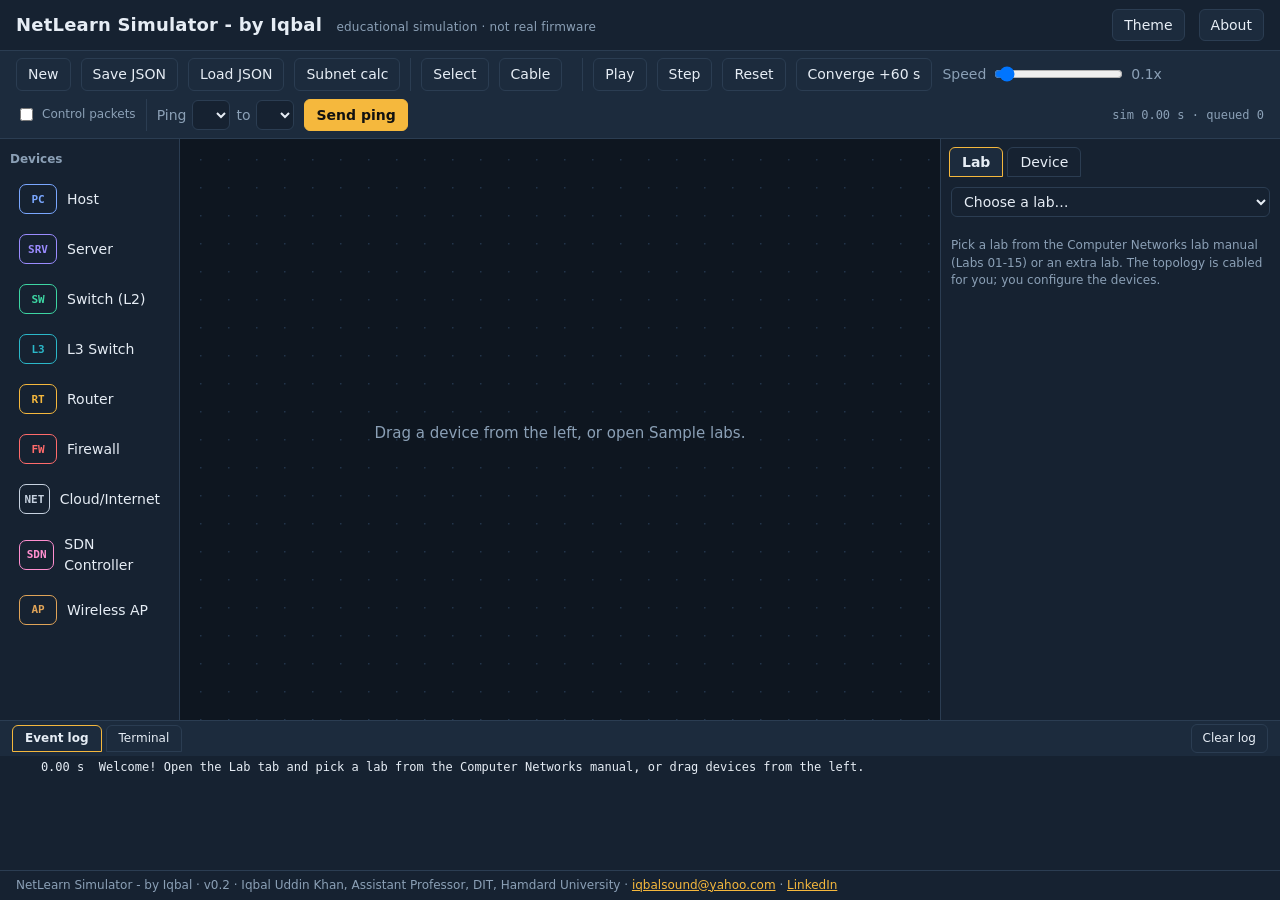
==== index.html @ 617c05ef "NetLearn Simulator v0.2" ====
<!DOCTYPE html>
<html lang="en" data-theme="dark">
<head>
  <meta charset="utf-8">
  <meta name="viewport" content="width=device-width, initial-scale=1">
  <title>NetLearn Simulator - by Iqbal</title>
  <link rel="stylesheet" href="css/themes.css">
  <link rel="stylesheet" href="css/main.css">
</head>
<body>
  <header>
    <h1>NetLearn Simulator - by Iqbal <small>educational simulation · not real firmware</small></h1>
    <button id="btn-theme" title="Switch light/dark theme">Theme</button>
    <button id="btn-about">About</button>
  </header>

  <div class="toolbar">
    <button id="btn-new">New</button>
    <button id="btn-save">Save JSON</button>
    <button id="btn-load">Load JSON</button>
    <input type="file" id="file-load" accept=".json,application/json" hidden>
    <button id="btn-calc" title="Subnet calculator (Lab 02, Lab 05)">Subnet calc</button>
    <span class="sep"></span>
    <button id="btn-select" title="Move and select">Select</button>
    <button id="btn-link" title="Draw a cable between two devices">Cable</button>
    <span id="mode-hint"></span>
    <span class="sep"></span>
    <button id="btn-play">Play</button>
    <button id="btn-step" title="Process the next event only">Step</button>
    <button id="btn-reset">Reset</button>
    <button id="btn-conv" title="Run 60 s of simulated time instantly (routing protocols converge)">Converge +60 s</button>
    <label>Speed <input type="range" id="speed" min="0.02" max="2" step="0.02" value="0.1"> <span id="speed-val">0.1x</span></label>
    <label class="chk"><input type="checkbox" id="ctl"> Control packets</label>
    <span class="sep"></span>
    <label>Ping <select id="ping-src"></select> to <select id="ping-dst"></select></label>
    <button id="btn-ping" class="primary">Send ping</button>
    <span id="clock"></span>
  </div>

  <main>
    <aside id="palette-wrap"><h2>Devices</h2><div id="palette"></div></aside>
    <section id="canvas-wrap"><canvas id="canvas"></canvas></section>
    <aside id="props-wrap"><div class="tabs"><button data-rtab="lab" class="active">Lab</button><button data-rtab="props">Device</button></div><div id="props" hidden></div><div id="labpanel"></div></aside>
  </main>

  <section id="log-wrap">
    <header><span class="tabs"><button data-btab="log" class="active">Event log</button><button data-btab="terminal">Terminal</button></span><button id="btn-clearlog">Clear log</button></header>
    <div id="log"></div><div id="terminal" hidden></div>
  </section>

  <footer id="footer-credit"></footer>

  <dialog id="about-dialog"></dialog>
  <dialog id="calc-dialog"><form method="dialog"><h2>Subnet calculator</h2><div class="row"><label>IPv4 address<input id="calc-in" placeholder="172.22.32.12"></label><label>Mask or /prefix<input id="calc-mask" placeholder="255.255.224.0 or 19"></label></div><pre id="calc-out" class="calc"></pre><div class="actions"><button id="calc-go">Calculate</button><button value="close">Close</button></div></form></dialog>
  <dialog id="link-dialog">
    <form method="dialog">
      <h2>Connect cable</h2>
      <div class="row">
        <label><span id="link-a-name"></span> port<select id="link-a-port"></select></label>
        <label><span id="link-b-name"></span> port<select id="link-b-port"></select></label>
      </div>
      <div class="actions"><button value="cancel">Cancel</button><button id="link-ok" class="primary" value="ok">Connect</button></div>
    </form>
  </dialog>

  <!-- Plain script tags: works by double-clicking index.html (no server). Order matters. -->
  <script src="js/engine/addr.js"></script>
  <script src="js/engine/packet.js"></script>
  <script src="js/engine/link.js"></script>
  <script src="js/engine/engine.js"></script>
  <script src="js/devices/device.js"></script>
  <script src="js/protocols/l2.js"></script>
  <script src="js/protocols/l3.js"></script>
  <script src="js/protocols/services.js"></script>
  <script src="js/protocols/filter.js"></script>
  <script src="js/protocols/nat.js"></script>
  <script src="js/protocols/routing-rip.js"></script>
  <script src="js/protocols/routing-ospf.js"></script>
  <script src="js/protocols/ipv6.js"></script>
  <script src="js/protocols/tunnels.js"></script>
  <script src="js/devices/host.js"></script>
  <script src="js/devices/server.js"></script>
  <script src="js/devices/switch.js"></script>
  <script src="js/devices/l3switch.js"></script>
  <script src="js/devices/router.js"></script>
  <script src="js/devices/firewall.js"></script>
  <script src="js/devices/cloud.js"></script>
  <script src="js/devices/sdn-controller.js"></script>
  <script src="js/devices/wireless-ap.js"></script>
  <script src="js/engine/topology.js"></script>
  <script src="js/labs/lab-engine.js"></script>
  <script src="js/labs/labs-basics.js"></script>
  <script src="js/labs/labs-services.js"></script>
  <script src="js/labs/labs-advanced.js"></script>
  <script src="js/cli/cli-core.js"></script>
  <script src="js/ui/canvas.js"></script>
  <script src="js/ui/palette.js"></script>
  <script src="js/ui/inspector.js"></script>
  <script src="js/ui/terminal-ui.js"></script>
  <script src="js/ui/labs-ui.js"></script>
  <script src="js/ui/about-modal.js"></script>
  <script src="js/app.js"></script>
</body>
</html>
---- css/themes.css ----
/* themes.css - colour tokens. Light/dark switch via <html data-theme="..."> */
:root, :root[data-theme="dark"] {
  --bg: #0e1620; --panel: #162231; --panel-2: #1c2b3d; --border: #2b3d52;
  --text: #e6edf5; --muted: #8ba0b6; --accent: #f5b83d; --link: #4f8fc9; --bad: #ff6b6b; --ok: #3dd6a3; --grid: #22344a;
  --sans: "Segoe UI", system-ui, -apple-system, "Helvetica Neue", Arial, sans-serif;
  --mono: ui-monospace, "Cascadia Mono", Consolas, "DejaVu Sans Mono", monospace;
}
:root[data-theme="light"] {
  --bg: #f1f5f9; --panel: #ffffff; --panel-2: #e8eef5; --border: #c5d1de;
  --text: #15202c; --muted: #5a6b7d; --accent: #c77f00; --link: #2f6fb0; --bad: #d63b3b; --ok: #12906a; --grid: #cfd9e4;
}
---- css/main.css ----
/* main.css - layout and components */
* { box-sizing: border-box; }
html, body { height: 100%; margin: 0; }
body { font: 14px/1.45 var(--sans); background: var(--bg); color: var(--text); display: grid; grid-template-rows: auto auto 1fr 150px auto; }
a { color: var(--accent); }
button, select, input { font: inherit; color: var(--text); }
button { background: var(--panel-2); border: 1px solid var(--border); border-radius: 6px; padding: 5px 11px; cursor: pointer; }
button:hover { border-color: var(--accent); }
button.active, button.primary { background: var(--accent); color: #111; border-color: var(--accent); font-weight: 600; }
button.danger { color: var(--bad); border-color: var(--bad); width: 100%; margin-top: 12px; background: transparent; }
:focus-visible { outline: 2px solid var(--accent); outline-offset: 2px; }
select, input[type=text], input[type=number], input:not([type]) { background: var(--panel); border: 1px solid var(--border); border-radius: 6px; padding: 5px 8px; }

header { display: flex; align-items: center; gap: 14px; padding: 9px 16px; background: var(--panel); border-bottom: 1px solid var(--border); }
header h1 { font-size: 18px; margin: 0; letter-spacing: .2px; flex: 1; }
header h1 small { font-weight: 400; color: var(--muted); margin-left: 8px; font-size: 12px; }

.toolbar { display: flex; flex-wrap: wrap; gap: 8px 10px; align-items: center; padding: 7px 16px; background: var(--panel-2); border-bottom: 1px solid var(--border); }
.toolbar .sep { width: 1px; align-self: stretch; background: var(--border); }
.toolbar label { color: var(--muted); display: inline-flex; align-items: center; gap: 6px; }
#clock { margin-left: auto; font: 12px var(--mono); color: var(--muted); }
#mode-hint { color: var(--accent); }

main { display: grid; grid-template-columns: 190px 1fr 270px; min-height: 0; }
#palette-wrap, #props-wrap { background: var(--panel); overflow: auto; padding: 10px; }
#palette-wrap { border-right: 1px solid var(--border); }
#props-wrap { border-left: 1px solid var(--border); }
#palette-wrap h2, #props-wrap h2 { font-size: 12px; color: var(--muted); font-weight: 600; margin: 2px 0 8px; }
.pal-item { display: flex; align-items: center; gap: 10px; padding: 7px 8px; margin-bottom: 4px; border-radius: 8px; cursor: grab; border: 1px solid transparent; }
.pal-item:hover { background: var(--panel-2); border-color: var(--border); }
.pal-glyph { width: 38px; height: 30px; display: grid; place-items: center; border: 1.5px solid; border-radius: 7px; font: 700 11px var(--mono); }
#canvas-wrap { position: relative; min-width: 0; min-height: 0; overflow: hidden; }
#canvas { display: block; }

#props label { display: block; margin-bottom: 9px; color: var(--muted); font-size: 12px; }
#props label input:not([type=checkbox]) { display: block; width: 100%; margin-top: 3px; color: var(--text); }
#props label.check { color: var(--text); font-size: 14px; }
#props h3 { margin: 0 0 8px; font-size: 15px; }
.hint { color: var(--muted); font-size: 12px; }
table.ports { width: 100%; border-collapse: collapse; font: 12px var(--mono); margin-top: 6px; }
table.ports th { text-align: left; color: var(--muted); font-weight: 600; padding: 3px 4px; border-bottom: 1px solid var(--border); }
table.ports td { padding: 3px 4px; border-bottom: 1px solid var(--border); }
.muted { color: var(--muted); }

#log-wrap { background: var(--panel); border-top: 1px solid var(--border); display: grid; grid-template-rows: auto 1fr; min-height: 0; }
#log-wrap header { padding: 3px 12px; border: 0; background: var(--panel-2); font-size: 12px; color: var(--muted); }
#log { overflow: auto; padding: 4px 12px; font: 12px var(--mono); white-space: pre; }
.log-warn { color: var(--accent); } .log-ok { color: var(--ok); }

footer { padding: 6px 16px; font-size: 12px; color: var(--muted); background: var(--panel); border-top: 1px solid var(--border); }

dialog { background: var(--panel); color: var(--text); border: 1px solid var(--border); border-radius: 12px; padding: 0; max-width: 560px; width: calc(100% - 32px); }
dialog::backdrop { background: rgba(0,0,0,.55); }
dialog form { padding: 22px 26px; }
dialog h2 { margin: 0 0 2px; }
.ver { color: var(--muted); margin: 0 0 14px; }
dl { display: grid; grid-template-columns: 110px 1fr; gap: 6px 14px; margin: 0 0 14px; }
dt { color: var(--muted); } dd { margin: 0; overflow-wrap: anywhere; }
.disclaimer { border-left: 3px solid var(--accent); padding: 4px 10px; color: var(--muted); }
.row { display: flex; gap: 14px; margin: 12px 0; } .row label { flex: 1; display: block; color: var(--muted); font-size: 12px; } .row select { width: 100%; margin-top: 4px; }
.actions { display: flex; gap: 8px; justify-content: flex-end; }

@media (max-width: 900px) {
  body { grid-template-rows: auto auto 1fr 130px auto; }
  main { grid-template-columns: 70px 1fr; } #props-wrap { display: none; }
  .pal-item span:last-child { display: none; } .pal-item { justify-content: center; padding: 6px 0; }
  #clock { display: none; }
}
@media (prefers-reduced-motion: reduce) { * { scroll-behavior: auto !important; } }

/* ---- v0.2 additions ---- */
main { grid-template-columns: 180px 1fr 340px; }
#props-wrap { padding: 0; display: flex; flex-direction: column; min-height: 0; }
#props, #labpanel { overflow: auto; padding: 10px; flex: 1; }
.tabs { display: flex; gap: 4px; padding: 6px 8px 0; } .tabs button { border-radius: 6px 6px 0 0; padding: 4px 12px; background: transparent; } .tabs button.active { background: var(--panel-2); border-color: var(--accent); }
#log-wrap header { display: flex; justify-content: space-between; } #log-wrap header .tabs { padding: 0; }
#terminal { display: flex; flex-direction: column; min-height: 0; overflow: hidden; } #terminal[hidden], #log[hidden], #props[hidden], #labpanel[hidden] { display: none; }
.term-out { flex: 1; overflow: auto; padding: 4px 12px; font: 12px var(--mono); white-space: pre-wrap; } .term-in { display: flex; gap: 6px; padding: 3px 12px; font: 12px var(--mono); border-top: 1px solid var(--border); }
.term-in input { flex: 1; background: transparent; border: 0; color: var(--text); font: 12px var(--mono); outline: 0; }
details.sec { border: 1px solid var(--border); border-radius: 8px; margin: 8px 0; padding: 0 8px 6px; } details.sec summary { cursor: pointer; padding: 6px 0; font-weight: 600; font-size: 13px; }
.ifc { border-top: 1px dashed var(--border); padding: 5px 0; font-size: 12px; } .ifh { display: flex; gap: 8px; align-items: center; } .ifh .muted { margin-left: auto; } .ok { color: var(--ok); }
.ipr, .l2 { display: grid; gap: 4px; margin-top: 4px; } .l2 { display: flex; flex-wrap: wrap; align-items: center; gap: 4px; }
#props input, #props select, #props textarea { width: 100%; font-size: 12px; padding: 3px 6px; background: var(--panel); color: var(--text); border: 1px solid var(--border); border-radius: 5px; }
#props input.s { width: 60px; display: inline-block; } #props input.m { width: 90px; display: inline-block; } #props .l2 select { width: auto; }
#props label.chk, .chk { display: flex; gap: 6px; align-items: center; color: var(--text); font-size: 12px; } #props .chk input { width: auto; }
.add { display: flex; flex-wrap: wrap; gap: 4px; margin-top: 6px; align-items: center; font-size: 12px; } .add input, .add select { flex: 1; min-width: 70px; } .add.grid { display: grid; grid-template-columns: 1fr 1fr; } .add.grid button { grid-column: 1 / -1; }
button.x { padding: 0 6px; border: 0; background: transparent; color: var(--bad); } .rule { font: 11px var(--mono); padding: 2px 0; border-bottom: 1px dotted var(--border); }
table.mini { width: 100%; border-collapse: collapse; font: 11px var(--mono); } table.mini th, table.mini td { text-align: left; padding: 2px 4px; border-bottom: 1px solid var(--border); overflow-wrap: anywhere; } #props h4 { margin: 10px 0 2px; font-size: 12px; color: var(--muted); }
#labpanel select { width: 100%; margin-bottom: 8px; } #labpanel h3 { margin: 4px 0; font-size: 15px; } #labpanel ol { padding-left: 18px; font-size: 13px; } #labpanel li { margin-bottom: 5px; }
.badge { font-size: 11px; background: var(--panel-2); border: 1px solid var(--border); border-radius: 10px; padding: 1px 8px; } .btns { display: flex; flex-wrap: wrap; gap: 6px; margin: 10px 0; } button.warn { color: var(--accent); }
.checks { list-style: none; padding: 0; font-size: 12px; } .checks .pass { color: var(--ok); } .checks .fail { color: var(--bad); } .checks small { color: var(--muted); display: block; margin-left: 16px; }
pre.calc { background: var(--panel-2); padding: 8px; border-radius: 6px; min-height: 90px; font: 12px var(--mono); }
@media (max-width: 900px) { main { grid-template-columns: 70px 1fr; } #props-wrap { display: none; } }

.tabs button.active { color: var(--text); }
#props-wrap > .tabs { padding-top: 8px; }
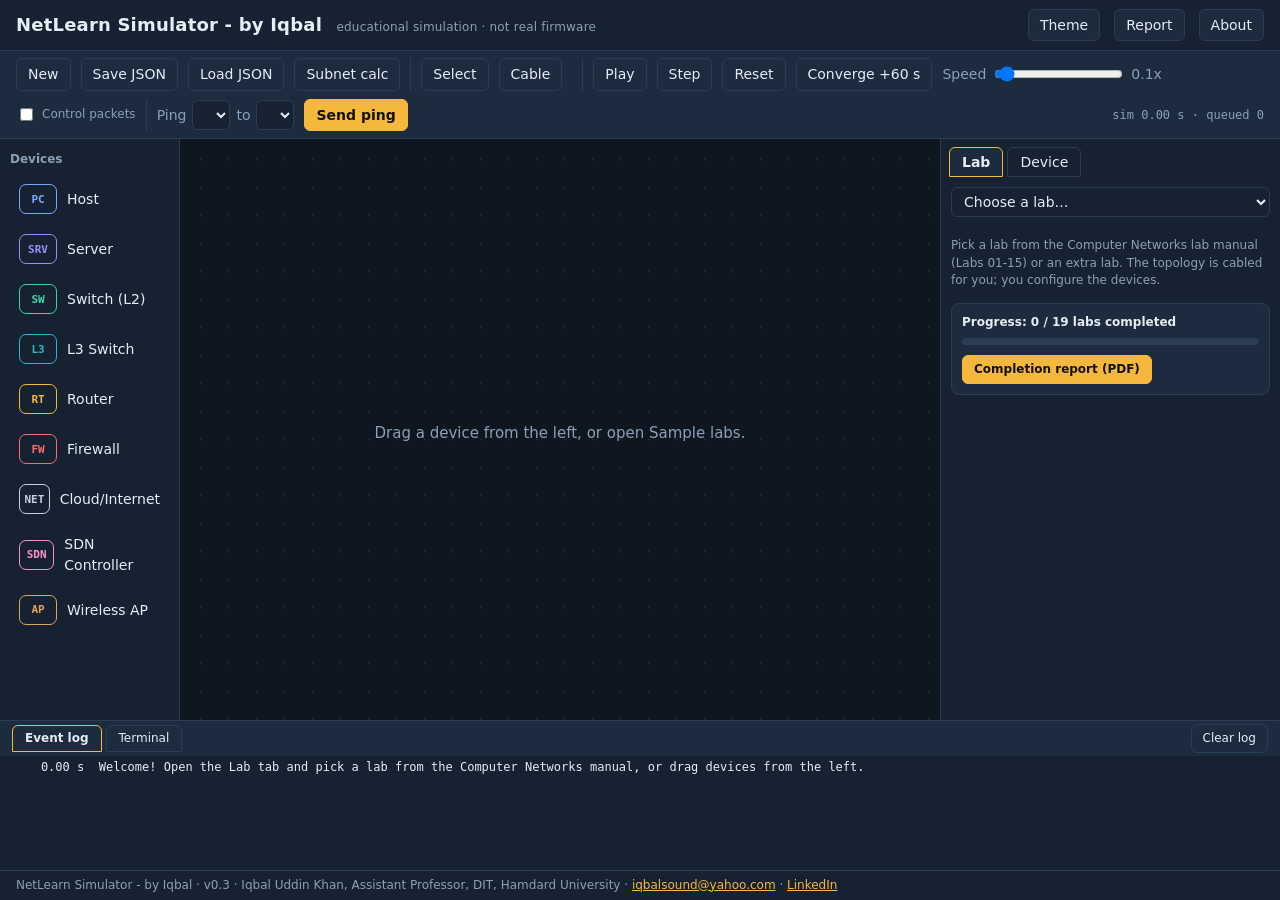
==== commit 561c1e6c: "v0.3: lab completion tracking and PDF completion report (student name, ID, dates)" ====
--- a/index.html
+++ b/index.html
@@ -11,6 +11,7 @@
   <header>
     <h1>NetLearn Simulator - by Iqbal <small>educational simulation · not real firmware</small></h1>
     <button id="btn-theme" title="Switch light/dark theme">Theme</button>
+    <button id="btn-report" title="Create the PDF report of completed labs (student name, ID, dates)">Report</button>
     <button id="btn-about">About</button>
   </header>
 
@@ -51,6 +52,7 @@
   <footer id="footer-credit"></footer>
 
   <dialog id="about-dialog"></dialog>
+  <dialog id="report-dialog"></dialog>
   <dialog id="calc-dialog"><form method="dialog"><h2>Subnet calculator</h2><div class="row"><label>IPv4 address<input id="calc-in" placeholder="172.22.32.12"></label><label>Mask or /prefix<input id="calc-mask" placeholder="255.255.224.0 or 19"></label></div><pre id="calc-out" class="calc"></pre><div class="actions"><button id="calc-go">Calculate</button><button value="close">Close</button></div></form></dialog>
   <dialog id="link-dialog">
     <form method="dialog">
@@ -98,6 +100,9 @@
   <script src="js/ui/inspector.js"></script>
   <script src="js/ui/terminal-ui.js"></script>
   <script src="js/ui/labs-ui.js"></script>
+  <script src="js/ui/pdf-writer.js"></script>
+  <script src="js/ui/progress.js"></script>
+  <script src="js/ui/report.js"></script>
   <script src="js/ui/about-modal.js"></script>
   <script src="js/app.js"></script>
 </body>
--- a/css/main.css
+++ b/css/main.css
@@ -94,3 +94,11 @@
 
 .tabs button.active { color: var(--text); }
 #props-wrap > .tabs { padding-top: 8px; }
+
+/* ---- v0.3: lab progress + completion report ---- */
+.progress { margin-top: 14px; padding: 10px; border: 1px solid var(--border); border-radius: 8px; background: var(--panel-2); font-size: 12px; }
+.progress.all { border-color: var(--ok); } .progress p { margin: 6px 0 0; color: var(--ok); }
+.progress .bar { height: 7px; background: var(--border); border-radius: 4px; margin: 6px 0 10px; overflow: hidden; } .progress .bar i { display: block; height: 100%; background: var(--ok); }
+dialog form.report .row input { width: 100%; margin-top: 4px; padding: 5px 8px; background: var(--panel-2); border: 1px solid var(--border); border-radius: 6px; }
+.replist { max-height: 220px; overflow: auto; margin: 6px 0; } .replist li { padding: 1px 0; color: var(--muted); } .replist li.pass { color: var(--ok); } .replist small { float: right; display: inline; margin: 0; }
+.repmsg { min-height: 1.2em; font-size: 12px; margin: 4px 0 8px; color: var(--ok); } .repmsg.bad { color: var(--bad); }
